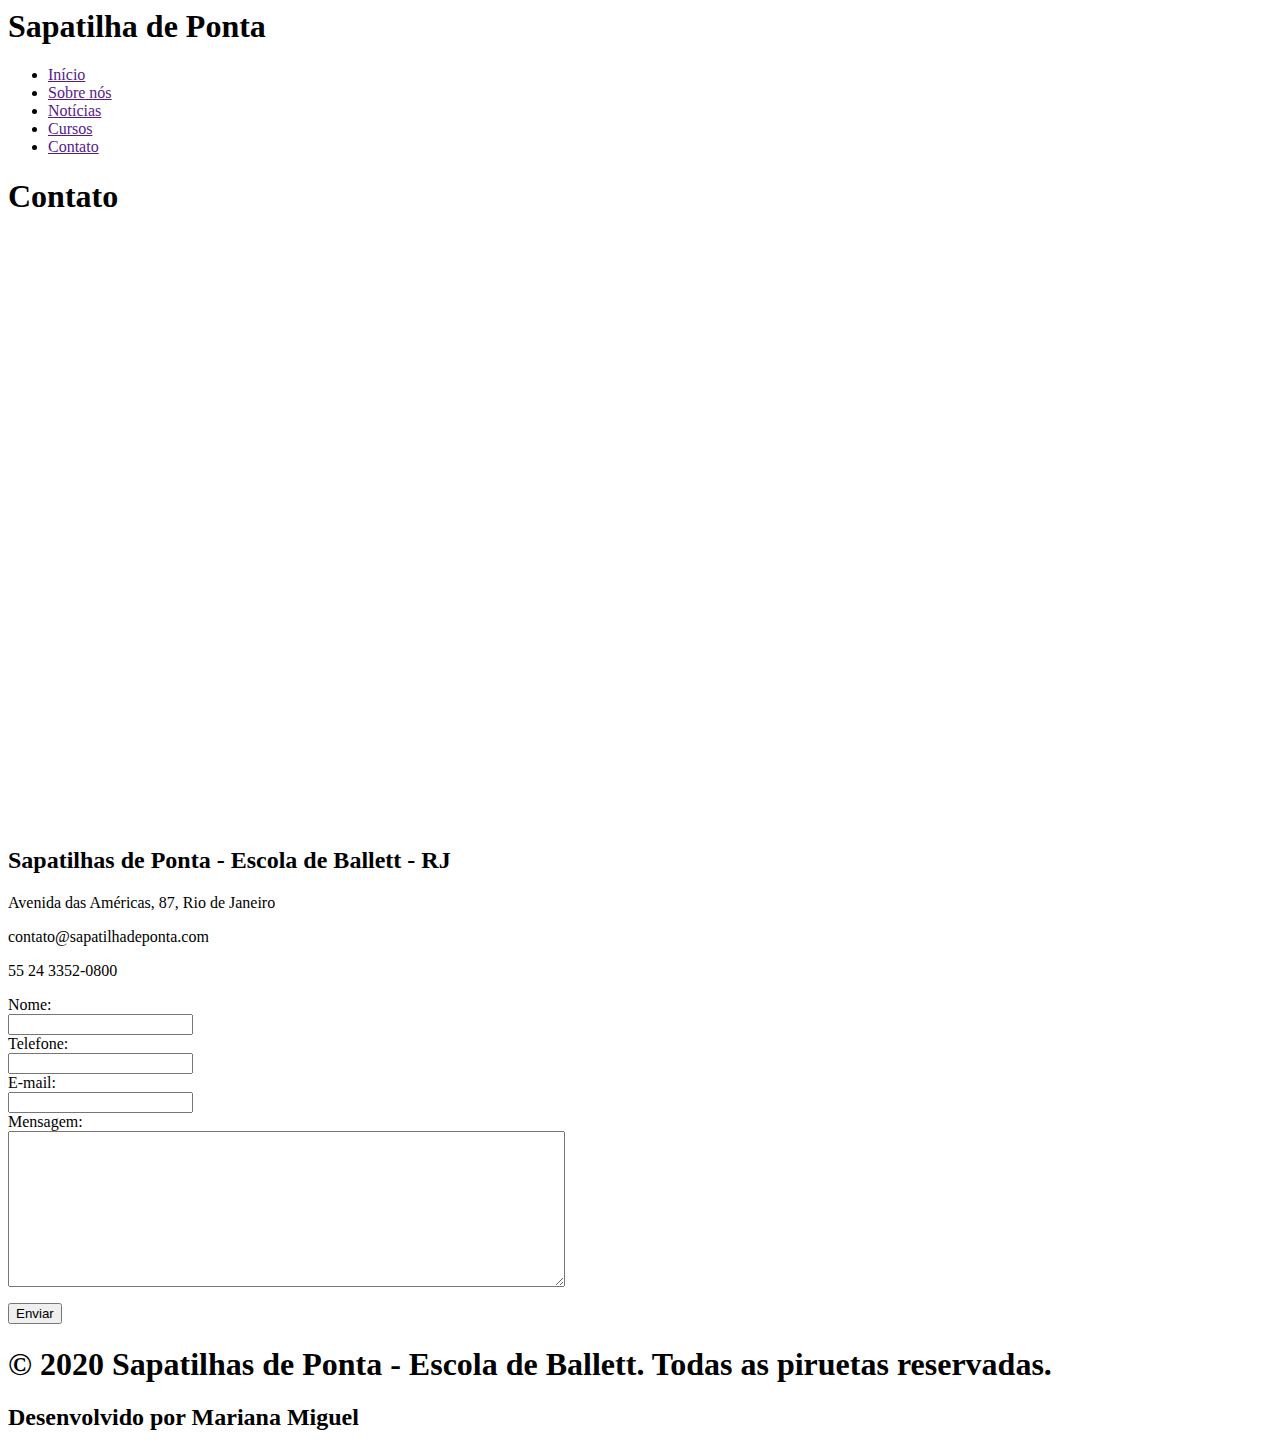
==== Contato.html @ e466f56f "Inicial" ====
<!Document html>
<html>
    <head>
        <title>Escola de Ballett </title>
        <meta charset="utf-8">
        <link rel="stylesheet" href="css/style.css">
        <link href="https://fonts.googleapis.com/css?family=Baskervville|Lobster+Two|Noto+Serif+JP&display=swap" rel="stylesheet">
    </head>
    <body>

        <nav class="navegation" >
	
                <div class="logo">
                    <h1>Sapatilha de Ponta</h1>
                </div>
    
                <div class="navg">
                    <ul>
                        <li id="index"><a href="">Início</a></li> 
                        <li id="sobre"><a href="">Sobre nós</a></li>
                        <li id="novidade"><a href="">Notícias</a></li>
                        <li id="curso"><a href="">Cursos</a></li>
                        <li id="contato"><a href="">Contato</a></li>
                    </ul>
                </div>
    
            </nav>

            <section class="contato-parte1">

                <h1>Contato</h1>
                
                <div class="contato-mapa">
                    <iframe src="https://www.google.com/maps/embed?pb=!1m14!1m8!1m3!1d12357.430852029163!2d-43.17191509328856!3d-22.954418802665373!3m2!1i1024!2i768!4f13.1!3m3!1m2!1s0x0%3A0x5f6d802b21bb00d5!2zQm9uZGluaG8gUMOjbyBkZSBBw6fDumNhcg!5e0!3m2!1spt-BR!2sus!4v1571419193277!5m2!1spt-BR!2sus" width="480" height="591" frameborder="0" style="border:0;" allowfullscreen=""></iframe>
                </div>
    
                <div class="contato-formulario">
    
                    <h2>Sapatilhas de Ponta - Escola de Ballett - RJ</h2>
    
                    <p>Avenida das Américas, 87, Rio de Janeiro</p>
                    <p>contato@sapatilhadeponta.com</p>	
                    <p>55 24 3352-0800</p>
    
                    <form method="get" id="form">
                        <label for="nome">Nome:</label>
                            <br>
                            <input type="text" name="nome">
                        
                        <br>                          
                        <label for="telefone">Telefone:</label>
                          <br>
                          <input type="text" name="telefone">
            
                      <br>
                          <label for="email">E-mail:</label>
                              <br>
                              <input type="text" name="email">
                
                          <br>

                        <label for="mensagem">Mensagem:</label>
                            <br>
                            <textarea name="mensagem" rows="10" cols="67"></textarea>
                        <br>
                          
                    </form>
                
                    <button id="submit" type="submit" form="form" value="Enviar" onclick="alert('Sua mensagem foi cadastrada com sucesso! Entraremos em contato embreve.')">Enviar</button>
    
                </div>
                
                
            </section>



            <footer class="rodape">

                <h1>© 2020 Sapatilhas de Ponta - Escola de Ballett. Todas as piruetas reservadas.</h1>

                <h2>Desenvolvido por Mariana Miguel</h2>
                
            </footer>


    </body>
</html>
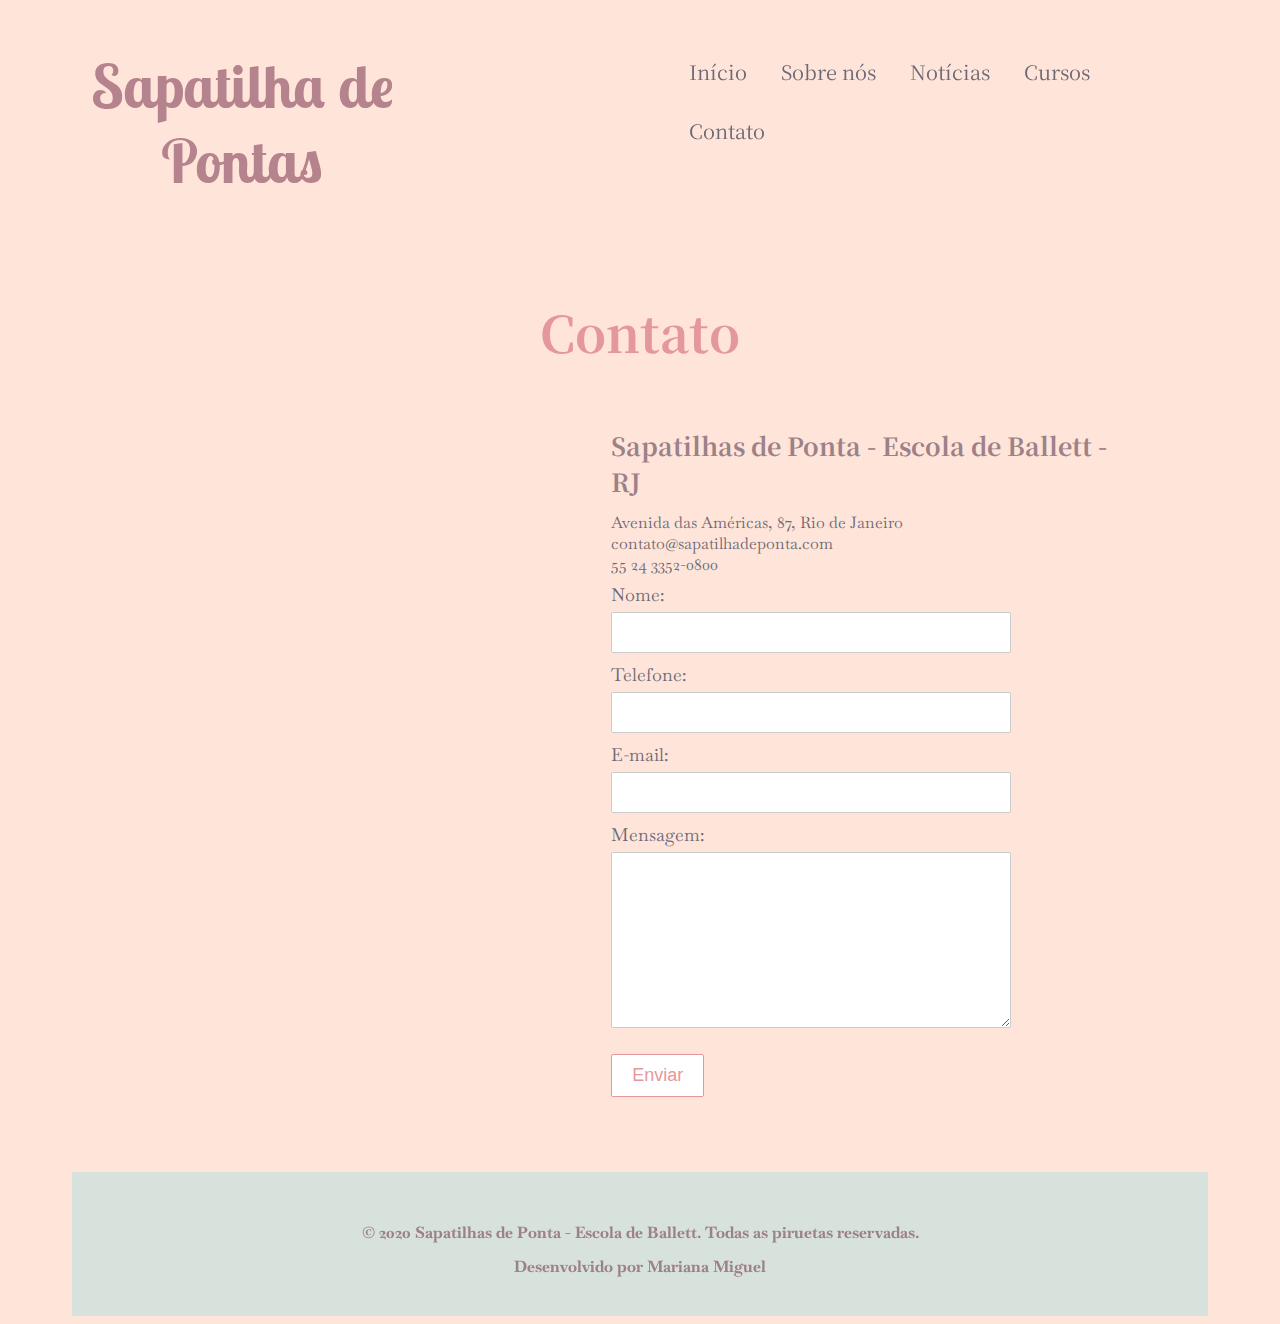
==== commit 95460bf0: "sapatilha de pontas" ====
--- a/Contato.html
+++ b/Contato.html
@@ -1,4 +1,4 @@
-<!Document html>
+﻿<!Document html>
 <html>
     <head>
         <title>Escola de Ballett </title>
@@ -11,7 +11,7 @@
         <nav class="navegation" >
 	
                 <div class="logo">
-                    <h1>Sapatilha de Ponta</h1>
+                    <h1>Sapatilha de Pontas</h1>
                 </div>
     
                 <div class="navg">
--- a/css/style.css
+++ b/css/style.css
@@ -0,0 +1,553 @@
+html{
+    margin: 0;
+    padding: 0;
+    background-color:#FFE5D9;
+    font-family: 'Baskervville', serif;
+    color: #6D6875;
+}
+
+body{
+    padding-left: 5%;
+    padding-right: 5%;
+}
+
+/*NAVEGAÇÃO*/
+
+.navegation{
+	width: 100%;
+	top:0;
+	overflow: hidden;
+	display: inline-block;
+}
+
+.logo{
+    font-family: 'Lobster Two', cursive;
+	font-size: 30px;
+	width: 30%;
+	text-align: center;
+    float: left;
+    color: #B5838D;
+}
+
+.navg ul{
+    margin-top: 0;
+    list-style: none;
+    padding-left: 0;
+    margin-top: 3%;
+    float: right;
+    height: auto;
+    width: 47%;
+}
+
+.navg li{
+	display: inline-block;
+	padding: 15px;
+    font-size: 20px;
+    font-family: 'Noto Serif JP', serif;
+}
+
+a{
+    text-decoration: none;
+    color: #6D6875;
+}
+
+    /*rodape*/
+    .rodape{
+        background-color:#D8E2DC;
+        width: 100%;
+        height: 144px;
+        bottom: 0;
+    }
+    
+    .rodape h1{
+        padding-top: 50px;
+        font-size: 16px;
+        color:#9D8189;
+        text-align: center;
+    }
+    
+    .rodape h2{
+        color:#9D8189;
+        text-align: center;
+        font-size: 16px;
+    }
+    
+/*Não mutaveis*/
+
+#link{
+ color: #9D8189;
+ font-size: 18px;
+}
+
+/*Index 1*/
+.index-parte1{
+    width: 100%;
+    height: auto;
+}
+
+.index-text-1 {
+    margin-top: 5%;
+    width: 55%;
+    float: left;
+}
+.index-text-1 h1{
+    font-size: 50px;
+    width: auto;
+    color: #E5989B;
+    font-family: 'Noto Serif JP', serif;
+}
+
+.index-text-1 p{
+    font-size: 16px;
+    width: 90%;
+}
+
+.index-img-1 img{
+    float:right;
+    width: 530px;
+    height: 550px;
+
+}
+
+/*Index 2*/
+
+.index-parte2{
+    width: 100%;
+    height: auto;
+    margin-top: 15%;
+}
+
+.index-parte2 h1{
+    padding-top: 25%;
+    padding-bottom: 3%;
+    font-size: 50px;
+    width: auto;
+    color: #E5989B;
+    font-family: 'Noto Serif JP', serif;
+	width: 100%;
+}
+
+.index-parte2 ul{
+	list-style: none;
+}
+
+.index-parte2 li{
+	display: inline-block;	
+	width: 30%;
+	margin-left: 25px;	
+}	
+
+.index-parte2 img{
+	width: 120px ;  
+	height: 120px; 
+	margin-left: 31%;
+}
+
+.index-parte2 h2{
+    color:#9D8189;
+	font-family: 'Noto Serif JP', serif;
+	width: 320px;
+	font-size: 23px;
+	text-align: center;	
+}
+
+.index-parte2 p{
+	width: 70%;
+	font-size: 16px;
+	text-align: center;
+	margin-left: 10%;
+}
+
+/*index3*/
+
+.index-parte3{
+    width: 100%;
+    height: auto;
+    margin-top: 9%;
+}
+
+.index-parte3 h1{
+    font-family: 'Noto Serif JP', serif;
+    font-size: 50px;
+    color: #E5989B;
+	width: auto;
+	text-align: center;
+}
+
+#sub{
+	font-size: 17px;
+	width: 70%;
+    margin-bottom: 50px;
+    padding-left: 13%;
+}
+
+.conteudo-index{
+    padding-left: 5%;
+    padding-right: 5%;
+}
+.index-parte3 p{
+    text-align: center;
+    font-size: 16px;
+	width: 100%;	
+}
+
+.left1{
+	float: left;
+	width: 520px;
+	height: 550px;
+}
+
+
+.right1{
+	float: right;
+	width: 520px;
+	height: 550px;
+}
+
+.index-parte3 img{
+	width: 480px;
+	height: 319px;
+    margin-left: 3.7%;
+    padding: 3px;
+    border: solid 3px #B5838D;
+}
+
+.index-parte3 h2{
+	color:#9D8189;
+	font-family: 'Noto Serif JP', serif;
+	font-size: 30px;
+	width: 100%;
+	text-align: center;
+}
+
+/*index4*/
+.index-parte4{
+    width: 100%;
+    height: auto;
+    margin-top: 10%;
+}
+
+.index-parte4 h1{
+    font-family: 'Noto Serif JP', serif;
+    font-size: 50px;
+    color: #E5989B;
+	width: auto;
+    text-align: center;
+    padding-top: 5%;
+}
+
+/*IndexPARTE5*/
+
+.parte5{
+	margin-left: 130px;
+	margin-right: 130px;
+	height: 300px;
+}
+
+.parte5 h1{
+	color: #E5989B;
+	font-family: 'Noto Serif JP', serif;
+	font-size: 50px;
+	width: 100%;
+	text-align: center;
+}
+
+#separacao{
+    color:#E5989B;
+  	width:80%; 
+}
+
+.parte5 p{
+	text-align: center;
+	width: 65%;
+	margin-left: 18%;
+	margin-right: 18%;
+}
+.btn{
+	  font-size: 20;
+	  width: 270px;
+	  height: 60px;
+	  padding: 9px 50px;
+	  border: solid 2px #E5989B;
+	  color: #E5989B;
+	  background-color: white;
+	  margin-right: 35%;
+	  margin-left:35%;
+	  margin-top: 25px;
+	}
+
+
+/*SobrePARTE 1*/
+
+.sobre-parte1{
+    width: 100%;
+    height: auto;
+    margin-top: 2%;
+}
+
+.sobre-parte1 h1{
+    font-family: 'Noto Serif JP', serif;
+    font-size: 50px;
+    color: #E5989B;
+	width: auto;
+	text-align: center;
+}
+.sobre-parte1 p{
+	font-weight: 300;
+	font-size: 16px;
+	width: 90%;
+	margin-left: 5%;
+	line-height: 30px;
+	text-align: center;
+	margin-bottom: 40px;
+}
+
+.sobre-img img{
+	width: 760px;
+	height: 455px;
+    padding: 3px;
+    margin-left: 18%;
+    border: solid 3px #B5838D;
+}
+
+
+/*sobre PARTE 2*/
+
+.sobre-parte2{
+    width: 100%;
+    height: auto;
+    margin-top: 3%;
+    margin-bottom: 5%;
+}
+
+.sobre-parte2 h1{
+    padding-top: 3%;
+    font-family: 'Noto Serif JP', serif;
+    font-size: 50px;
+    color: #E5989B;
+	width: auto;
+	text-align: center;
+
+}
+
+.sobre-parte2 p{
+	font-weight: 300;
+	font-size: 17px;
+	width: 90%;
+	margin-left: 5%;
+	line-height: 30px;
+	text-align: center;
+	margin-bottom: 40px;	
+}
+
+
+.sobre-imgTexto{
+	height: 550px;
+}
+.box1{
+	padding: 15px;
+	margin-left: 8%;
+	margin-right: 8%;
+	height: 247px; 
+	width:81%;
+}
+
+.box2{
+	padding: 15px;
+	margin-left: 8%;
+	margin-right: 8%;
+	height: 247px; 
+	width:81%;
+}
+
+#img{
+	float: left;
+	margin-top: 10px;
+}
+#text{
+	float: right;
+}
+
+.imgTexto img{
+	width: 236px;  
+	height: 236px; 
+}
+
+.sobre-imgTexto h2{
+    color:#9D8189;
+	font-family: 'Noto Serif JP', serif;
+	font-size: 30px;
+	text-align: center;
+	width: 320px;
+	font-size: 30px;
+	text-align: left;	
+}
+
+.sobre-imgTexto p{
+	width: 580px;
+	font-size: 15px;
+	text-align: left;
+	margin-left: 0px;
+	padding: 0;
+	line-height: 28px;
+}
+
+/*Contato PARTE 1*/
+
+.contato-parte1{
+    width: 100%;
+    height: 900px;
+    padding-top: 2%;
+}
+
+.contato-parte1 h1{
+    font-family: 'Noto Serif JP', serif;
+    font-size: 50px;
+    color: #E5989B;
+	width: auto;
+	text-align: center;
+}
+.contato-parte1 h2{
+	color: #9D8189;
+	font-family: 'Noto Serif JP', serif;
+	font-size: 25px;
+	width: 100%;
+}
+
+.contato-parte1 p{
+	font-size: 16px;
+	line-height: 5px;
+}
+
+.contato-mapa{
+	width: 500px;
+	height: 631px;
+	float: left;
+}	
+
+.contato-mapa iframe{
+    padding: 5%;
+}
+
+.contato-formulario{
+	width: 500px;
+    height: 631px;
+    margin-right: 8%;
+    float: right;
+    padding: 6px;
+}
+
+label{
+	font-size: 18px;
+	margin-top: 15px;
+}
+button[type=submit] {
+	font-weight: 300;
+  	background-color: white;
+  	color: #E5989B;
+  	font-size: 18px;
+  	padding: 10px 20px;
+  	border: 1px solid ;
+  	border-radius: 2px;
+  	cursor: pointer;
+}
+
+button[type=submit]:hover {
+  background-color: #E5989B;
+  color: white;
+}
+
+input[type=text], textarea {
+  width: 80%;
+  padding: 12px;
+  border: 1px solid #ccc;
+  border-radius: 2px;
+  box-sizing: border-box;
+  margin-top: 6px;
+  margin-bottom: 10px;
+  resize: vertical;
+}
+
+/* curso PARTE 1*/
+
+.parte1{
+	height: 750px;
+	width: 37%;
+	float: left;
+}
+
+.parte1 h1{
+	color: #E5989B;
+	font-family: 'Noto Serif JP', serif;
+	font-weight: 400;
+	font-size: 40px;
+	width: 90%;
+	padding-bottom: 30px;
+}
+.parte1 h2{
+	color: #9D8189;
+	font-family: 'Noto Serif JP', serif;
+	font-size: 25px;
+	width: 100%;
+	margin-top: 40px;
+}
+
+.parte1 td{
+	color:rgba(0,0,0,.6);
+	font-size: 16px;
+	padding-right: 80px;
+}
+
+
+
+
+
+/* cursoPARTE2*/
+
+.parte2{
+	margin-left: 130px;
+	margin-right: 130px;
+	height: 800px;
+	width: 40%;
+	float: right;
+}
+
+.parte2 h1{
+	color: #E5989B;
+	font-family: 'Noto Serif JP', serif;
+	font-size: 40px;
+	width: 90%;
+	padding-bottom: 20px;
+}
+.parte2 h2{
+    color: #9D8189;
+	font-family: 'Noto Serif JP', serif;
+	font-size: 30px;
+}
+
+.parte2 td{
+	font-family: 'Playfair Display', serif;
+	font-size: 25px;
+}
+
+#left{
+	padding-left: 257px;
+}
+
+.parte2 p{
+	text-align: left;
+	font-size: 16px;
+	color:rgba(0,0,0,.6);
+}
+
+
+.parte2 hr p{
+	border-top: 1px solid #af948a;
+  	width:40%;
+  	color:rgba(0,0,0,.6);  
+}
+
+
+
+
+
